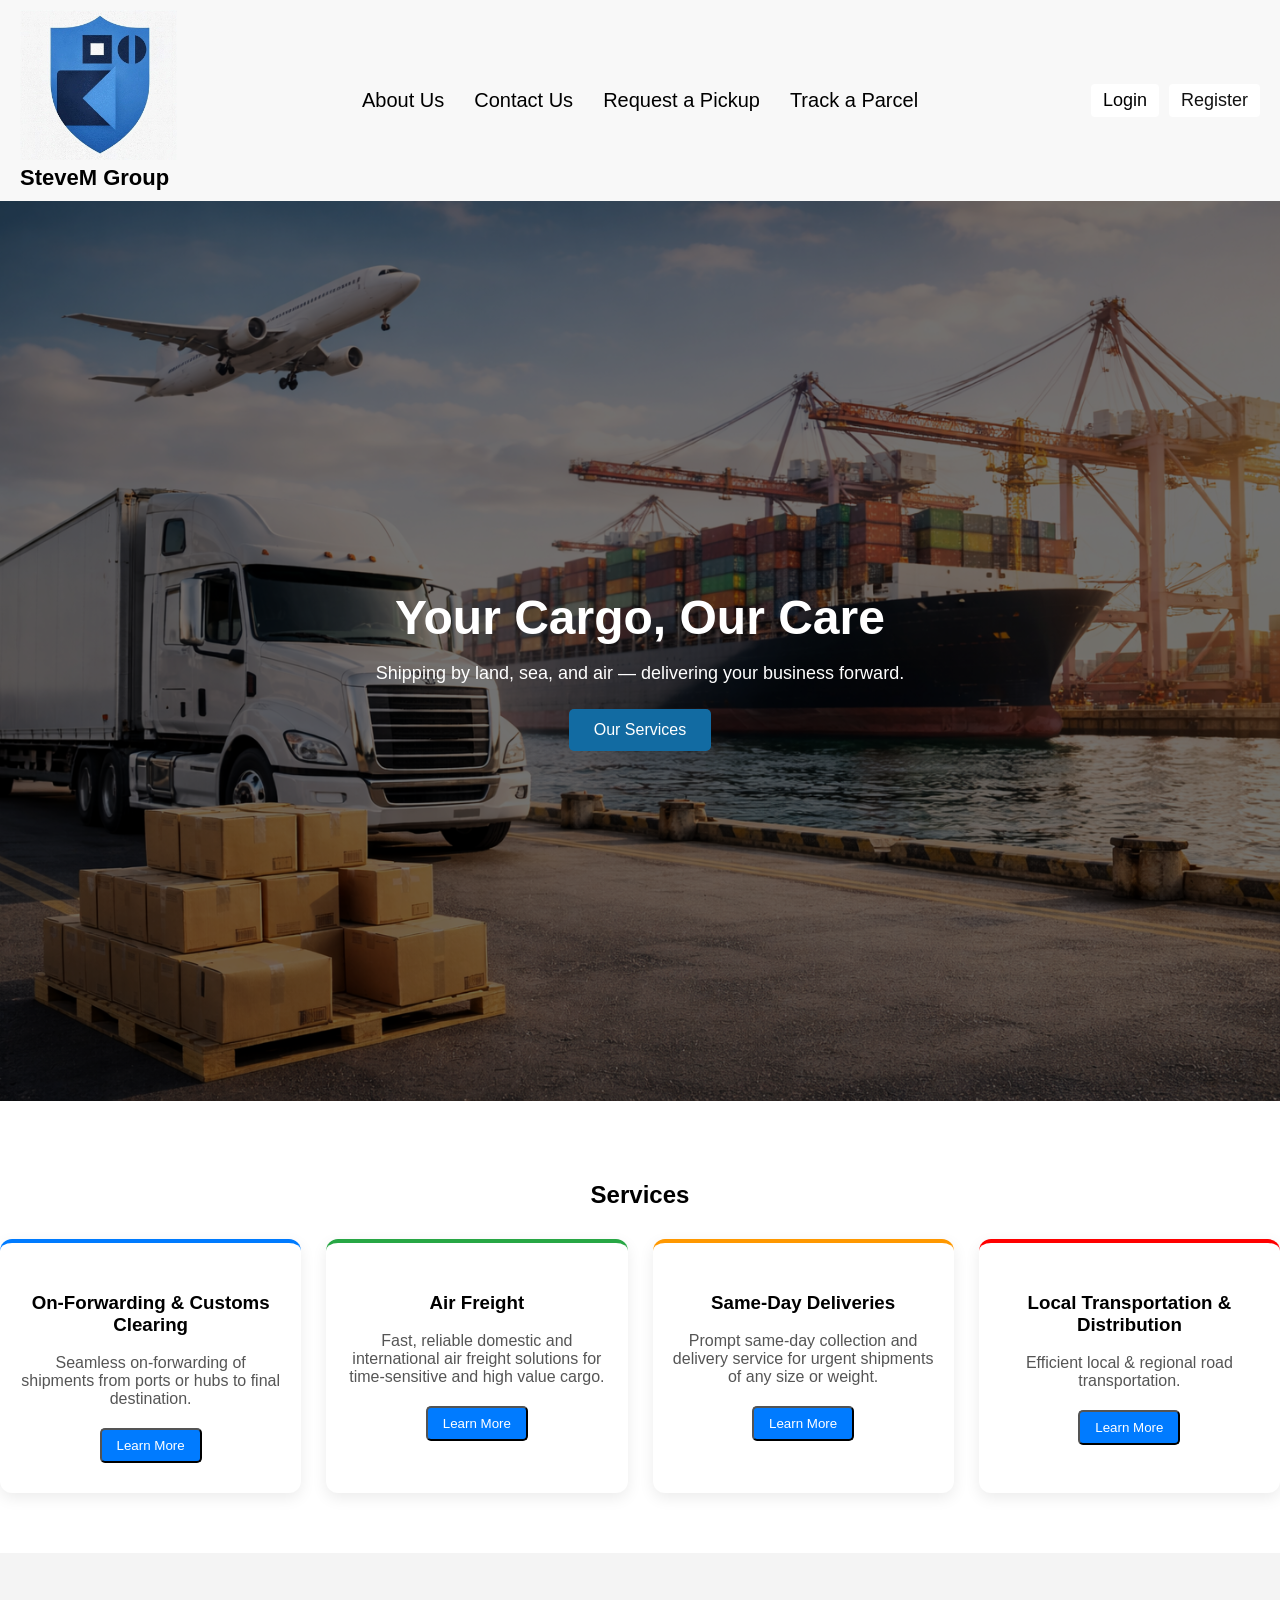
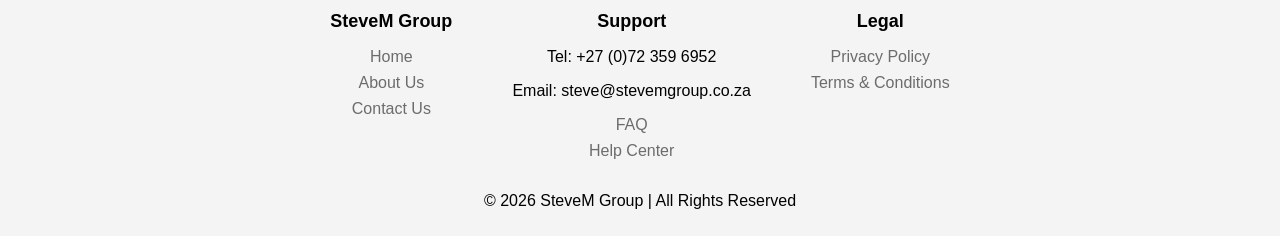
==== index.html @ 938917d2 "Add files via upload" ====
<!DOCTYPE html>
<html lang="en">

<head>
    <meta charset="UTF-8">
    <meta name="viewport" content="width=device-width, initial-scale=1.0">
    <title>SteveM Group</title>
    <link rel="stylesheet" href="style.css">
</head>

<body>

<header>
    <div class="logo-title">
        <img src="logo.jpeg" alt="Company Logo">
        <h1>SteveM Group</h1>
    </div>

    <nav>
        <ul>
            <a href="about.html">About Us</a>
            <a href="contact.html">Contact Us</a>
            <a href="#pick">Request a Pickup</a>
            <a href="#track">Track a Parcel</a>
        </ul>
    </nav>
    <div class="auth-buttons">
        <a href="#" class="login">Login</a>
        <a href="#" class="register">Register</a>
    </div>
</header>

<section class="hero">
  <div class="hero-overlay">
    <div class="hero-content">
      <h1>Your Cargo, Our Care</h1>
      <p>Shipping by land, sea, and air — delivering your business forward.</p>
      <a href="#services" class="btn">Our Services</a>
    </div>
  </div>
</section>

<section id="services">
  <h2>Services</h2>
    <div class="container">
        <form id="services-form">

            <div class="card">
                <h3>On-Forwarding & Customs Clearing</h3>
                <p>Seamless on-forwarding of shipments from ports or hubs to final destination.</p>
                
                <button type="button" onclick="toggleInfo(this)">Learn More</button>

                  <div class="more-info">
                    <p>
                      Full customs clearing services for imports and exports, including documentation, 
                      tariff classification, SARS compliance, EDI submissions, permits, and regulatory support to minimise delays and ensure smooth clearance.
                    </p>
                 </div>

              </div>

            <div class="card">
                <h3>Air Freight</h3>
                <p>Fast, reliable domestic and international air freight solutions for time-sensitive and high value cargo.</p>
               
                <button type="button" onclick="toggleInfo(this)">Learn More</button>


                  <div class="more-info">
                    <p>
                      Services include consolidation, next-flight-out options, dedicated charters, door-to-door delivery, and full shipment tracking.
                      Suitable for general cargo, perishables, and specialised shipments.
                    </p>
                  </div>

            </div>

            <div class="card">
                <h3>Same-Day Deliveries</h3>
                <p>Prompt same-day collection and delivery service for urgent shipments of any size or weight.</p>
             
                <button type="button" onclick="toggleInfo(this)">Learn More</button>

                 <div class="more-info">
                    <p>
                        Ideal for critical documents, medical supplies, spare parts, and time-sensitive commercial goods,
                        with flexible routing and dedicated resources to guarantee speed and reliability
                    </p>
                 </div>

              </div>

            <div class="card">
                <h3>Local Transportation & Distribution</h3>
                <p>Efficient local & regional road transportation.</p>
                
                <button type="button" onclick="toggleInfo(this)">Learn More</button>

                <div class="more-info">
                    <p>
                        Including dedicated fleet options, last-mile delivery, point-to-point hauls, and scheduled distribution routes across Gauteng and South Africa.
                        Focused on reliability, safety, and cost optimisation for retail, manufacturing, and wholesale clients.
                    </p>
                </div>

              </div>
        </form>
    </div>
</section>

<script>
function toggleInfo(button) {
    const info = button.nextElementSibling;

    if (info.style.display === "block") {
        info.style.display = "none";
        button.innerText = "Learn More";
    } else {
        info.style.display = "block";
        button.innerText = "Show Less";
    }
}
</script>


<footer class="footer">
  <div class="footer-container">
    
    <div class="footer-section">
      <h3>SteveM Group</h3>
      <ul>
        <li><a href="#">Home</a></li>
        <li><a href="about.html">About Us</a></li>
        <li><a href="contact.html">Contact Us</a></li>
      </ul>
    </div>

    <div class="footer-section">
      <h3>Support</h3>
      <ul>
        <p>Tel: +27 (0)72 359 6952</p>
        <p>Email: steve@stevemgroup.co.za</p>
        <li><a href="#">FAQ</a></li>
        <li><a href="#">Help Center</a></li>
      </ul>
    </div>

    <div class="footer-section">
      <h3>Legal</h3>
      <ul>
        <li><a href="#">Privacy Policy</a></li>
        <li><a href="#">Terms & Conditions</a></li>
      </ul>
    </div>

  </div>

     <p>© 2026 SteveM Group | All Rights Reserved</p>
</footer>

</body>

</html>
---- style.css ----
body {
 margin: 0;
 font-family: Arial, sans-serif;
 }
html {
    scroll-behavior: smooth;
}
        header {
            position: relative;
            display: flex;
            align-items: center;
            justify-content: space-between; /* pushes content to the left */
            padding: 10px 20px;
            background-color: #f8f8f8;
            color: #ffffff;
        }

        .logo-title {
            display: flex;
            flex-direction: column; /* stack vertically */
            align-items: flex-start; /* align left */
        }

        .logo-title img {
            height: 150px;
            width: auto;
        }

        .logo-title h1 {
            font-size: 22px;
            margin: 5px 0 0 0; /* small space below logo */
            color: black;
        }

/* CENTER: Navigation */
        nav {
            position: absolute;
            left: 50%;
            transform: translateX(-50%);
        }

        nav ul {
            list-style: none;
            display: flex;
            gap: 30px;
            margin: 0;
            padding: 0;
            font-size: 20px;
            text-decoration: none !important;
            
        }

        nav ul li a {
            color: #fff;
            font-size: 16px;
            transition: 0.3s;
            text-decoration: none !important;
        }

        nav a {
            color: #000000;
           text-decoration: none;
        }

        nav ul li a:hover {
            color: #00aaff;
        }

        nav a:hover {
            color: #016da3;
        }

/* RIGHT (Buttons) */
        .auth-buttons {
            flex: 1;
            display: flex;
            justify-content: flex-end;
            gap: 10px;
        }

        .auth-buttons a {
            text-decoration: none;
            padding: 6px 12px;
            border-radius: 4px;
            font-size: 18px;
            transition: 0.3s;
        }

        .login {
            background-color: #ffffff;
            color: #000000;
            
        }

        .login:hover {
            background-color: #ccc;
            color: #111;
        }

        .register {
            background-color: #ffffff;
            color: #111;
        }

        .register:hover {
            background-color: #ccc;
        }

            /* MOBILE */
        @media (max-width: 768px) {
            nav ul {
                gap: 15px;
                font-size: 14px;
            }

            .logo-title h1 {
                font-size: 14px;
            }

            .auth-buttons a {
                padding: 5px 8px;
                font-size: 12px;
            }
        }
      
footer {
    background: #f4f4f4;
    color: rgb(0, 0, 0);
    text-align: center;
    padding: 40px 20px 10px;
    clear: both;
}

.footer-container {
  display: flex;
  justify-content: center;
  gap: 60px;
  flex-wrap: wrap;
  text-align: center;
}

.footer-section h3 {
  margin-bottom: 15px;
  font-size: 18px;
}

.footer-section ul {
  list-style: none;
  padding: 0;
}

.footer-section ul li {
  margin: 8px 0;
}

.footer-section ul li a {
  color: #6c6c6c;
  text-decoration: none;
  transition: 0.3s;
}

.footer-section ul li a:hover {
  color: #000000;
}

.footer-bottom {
  text-align: center;
  margin-top: 30px;
  border-top: 1px solid #333;
  padding-top: 15px;
  font-size: 14px;
}

/* HERO SECTION */
.hero {
  height: 100vh;
  background: url('logistics-hero.png') no-repeat center center/cover;
  position: relative;
}

/* DARK OVERLAY */
.hero-overlay {
  background: rgba(0, 0, 0, 0.55);
  height: 100%;
  display: flex;
  align-items: center;
  justify-content: center;
  text-align: center;
}

/* CONTENT */
.hero-content {
  color: #fff;
  max-width: 700px;
  padding: 20px;
}

.hero-content h1 {
  font-size: 48px;
  margin-bottom: 15px;
}

.hero-content p {
  font-size: 18px;
  margin-bottom: 25px;
}

/* BUTTON */
.btn {
  display: inline-block;
  padding: 12px 25px;
  background: #126ba2;
  color: #fff;
  text-decoration: none;
  border-radius: 5px;
  transition: 0.3s;
}

.btn:hover {
  background: #e65c00;
}

#services {
    padding: 60px 0;
    text-align: center;
}

#services-form {
    display: grid;
    grid-template-columns: repeat(auto-fit, minmax(250px, 1fr));
    gap: 25px;
    margin-top: 30px;
}

.card {
    background: #fff;
    padding: 30px 20px;
    border-radius: 12px;
    transition: 0.3s ease;
    box-shadow: 0 5px 15px rgba(0,0,0,0.08);
    border-top: 4px solid #007BFF;
}

/* Text */
.card p {
    font-size: 16px;
    color: #555;
    margin-bottom: 20px;
}

/* Link */
.card a {
    display: inline-block;
    padding: 8px 15px;
    background: #007BFF;
    color: #fff;
    border-radius: 5px;
    text-decoration: none;
}

/* Hover Effect */
.card:hover {
    transform: translateY(-10px);
    box-shadow: 0 10px 25px rgba(0,0,0,0.15);
}

.card:nth-child(1) { border-color: #007BFF; }
.card:nth-child(2) { border-color: #28a745; }
.card:nth-child(3) { border-color: #ff9800; }
.card:nth-child(4) { border-color: #ff0000; }

.more-info {
    display: none;
    margin-top: 10px;
    color: #555;
}

button {
   display: inline-block;
    padding: 8px 15px;
    background: #007BFF;
    color: #fff;
    border-radius: 5px;
    text-decoration: none;
    cursor: pointer;
}
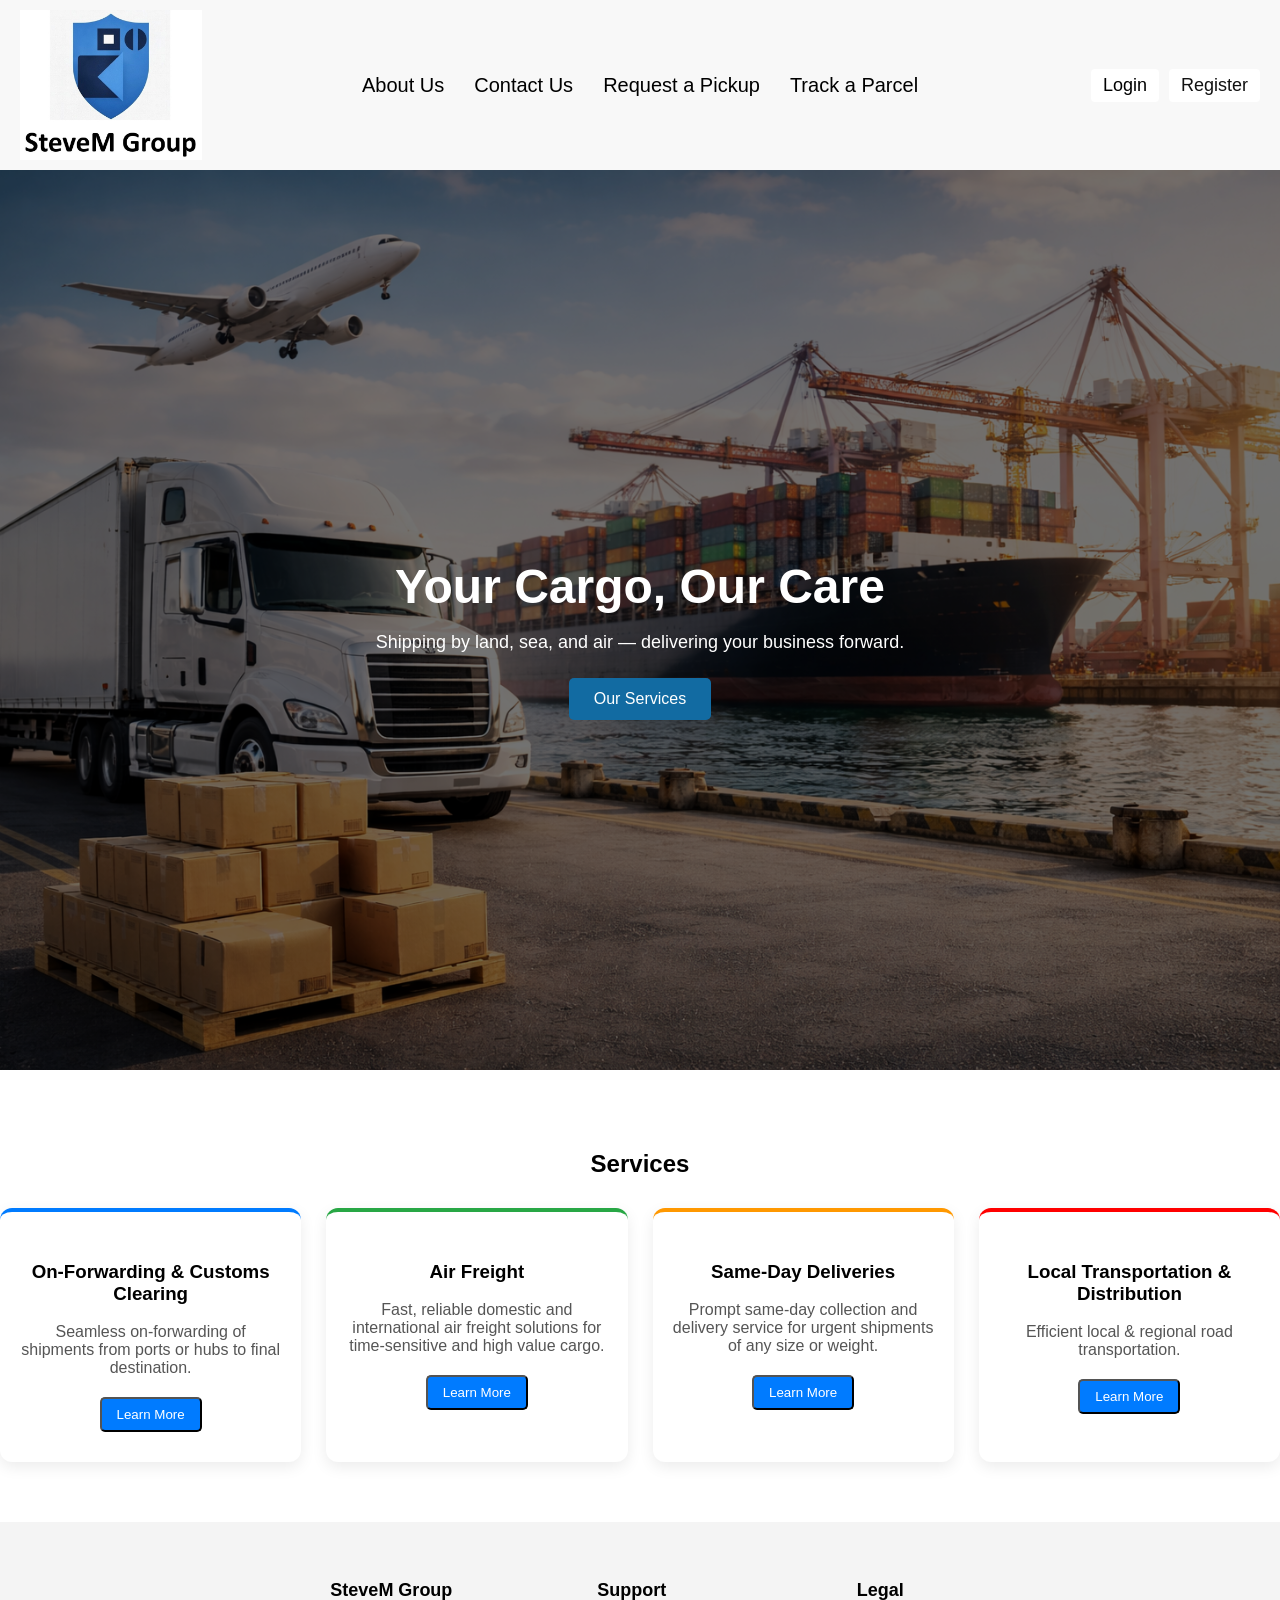
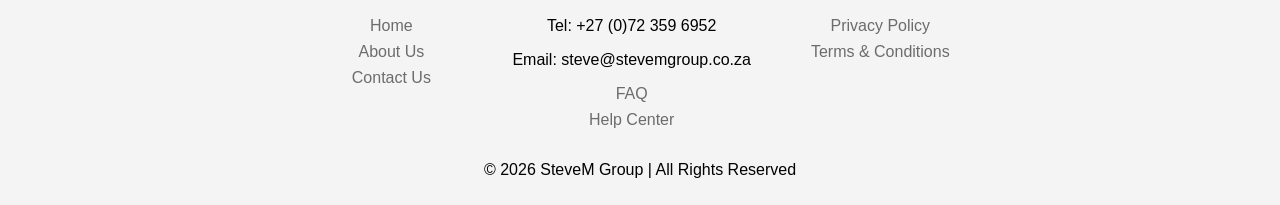
==== commit 39d0ce7c: "Update index.html" ====
--- a/index.html
+++ b/index.html
@@ -13,7 +13,7 @@
 <header>
     <div class="logo-title">
         <img src="logo.jpeg" alt="Company Logo">
-        <h1>SteveM Group</h1>
+    
     </div>
 
     <nav>
@@ -161,4 +161,4 @@
 
 </body>
 
-</html>+</html>
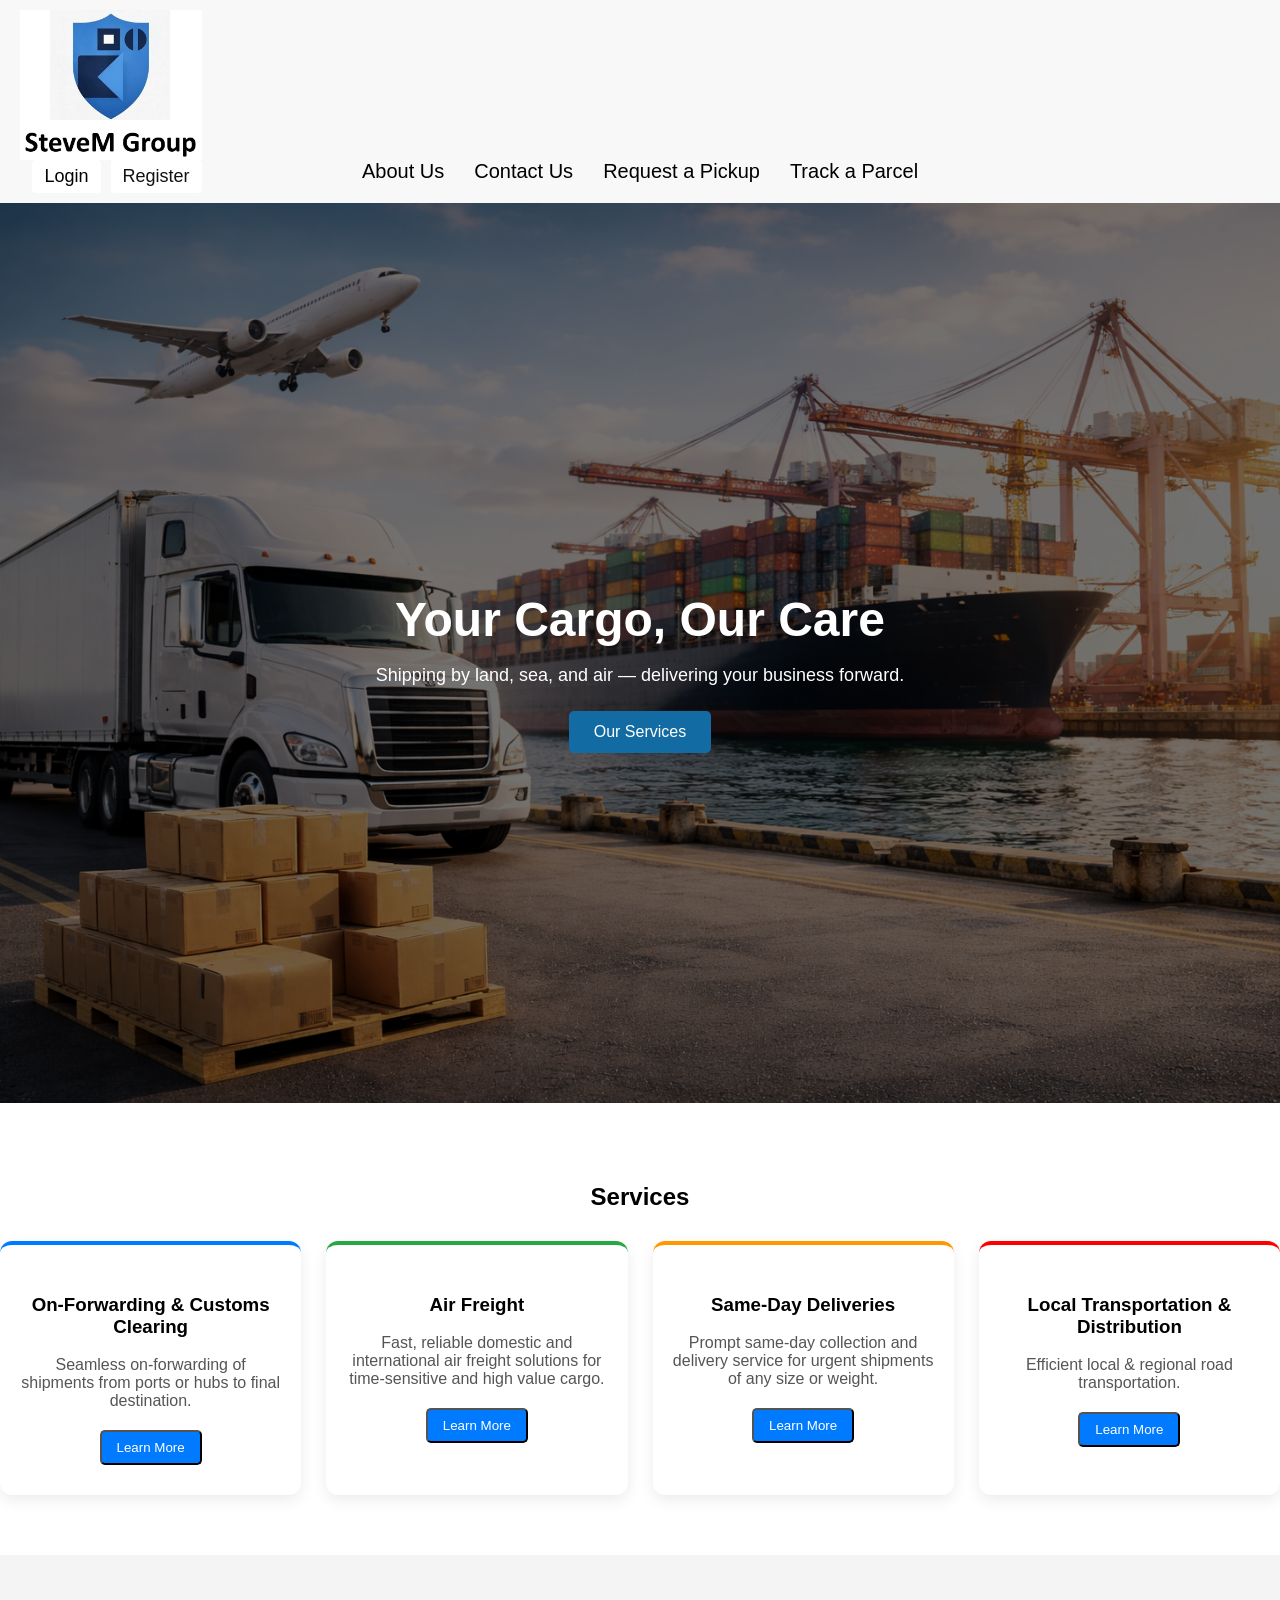
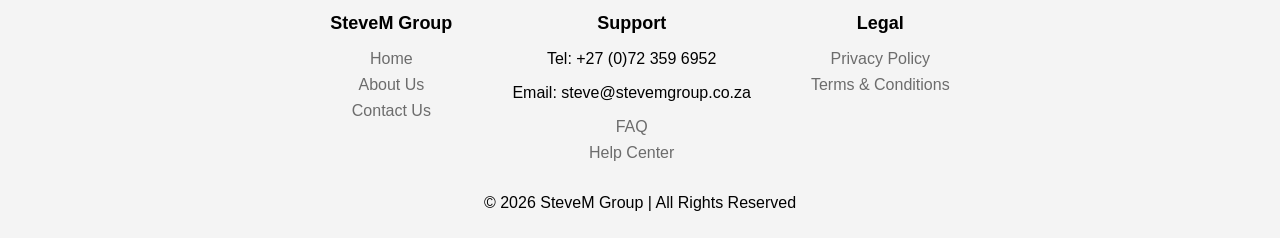
==== commit 83b406d5: "Update index.html" ====
--- a/index.html
+++ b/index.html
@@ -11,23 +11,29 @@
 <body>
 
 <header>
+<div class="header-container">
     <div class="logo-title">
         <img src="logo.jpeg" alt="Company Logo">
-    
+        
     </div>
 
-    <nav>
-        <ul>
-            <a href="about.html">About Us</a>
-            <a href="contact.html">Contact Us</a>
-            <a href="#pick">Request a Pickup</a>
-            <a href="#track">Track a Parcel</a>
-        </ul>
-    </nav>
+    <div class="center">
+      <nav>
+          <ul>
+              <a href="about.html">About Us</a>
+              <a href="contact.html">Contact Us</a>
+              <a href="#pick">Request a Pickup</a>
+              <a href="#track">Track a Parcel</a>
+          </ul>
+      </nav>
+   </div>
+
     <div class="auth-buttons">
         <a href="#" class="login">Login</a>
         <a href="#" class="register">Register</a>
     </div>
+
+  </div>
 </header>
 
 <section class="hero">
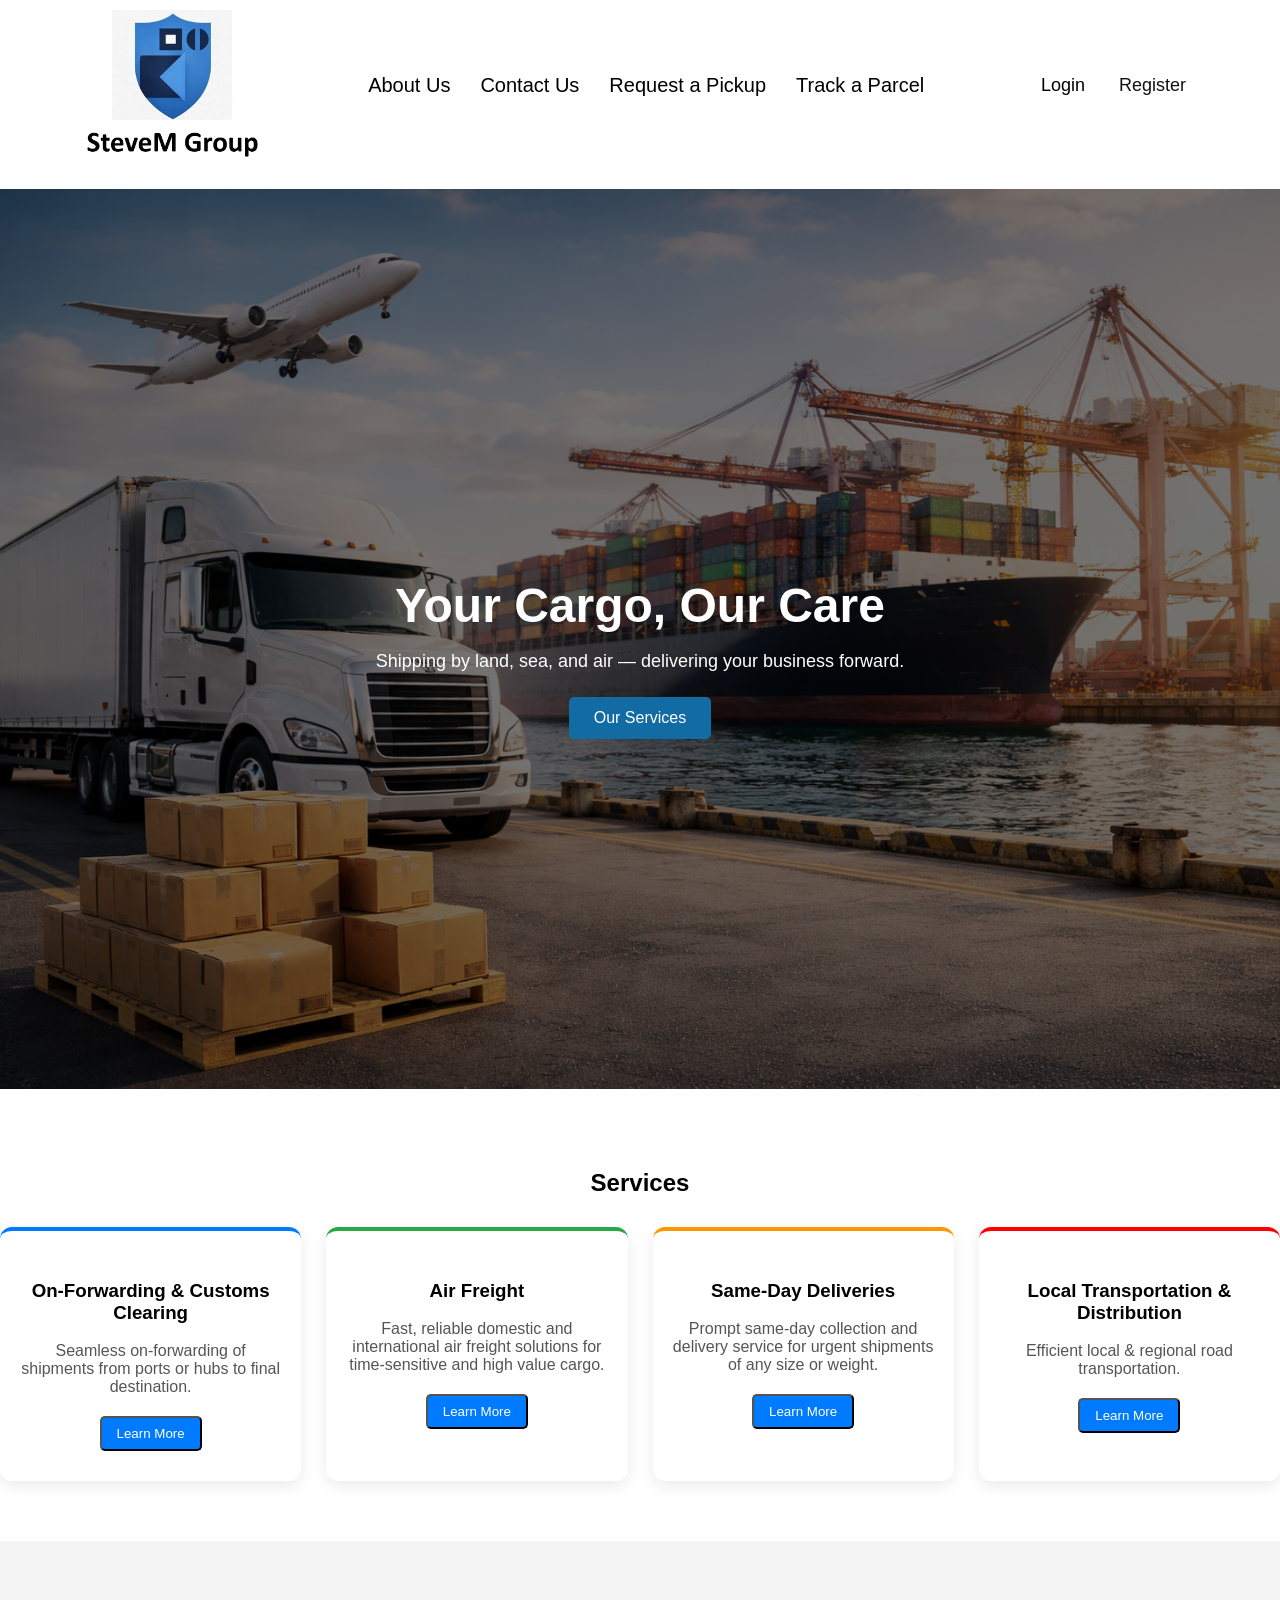
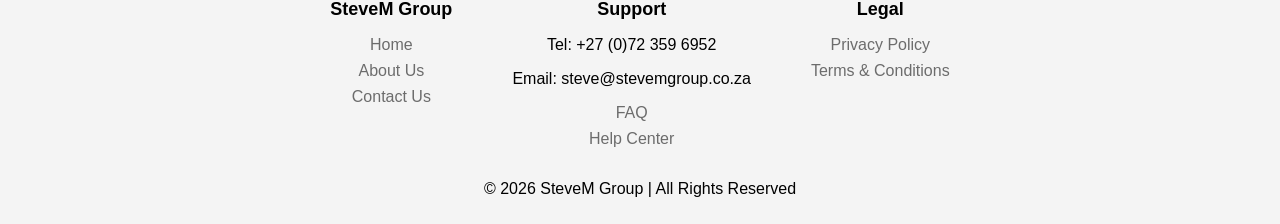
==== commit 8b7baaec: "Refactor index.html for improved structure and navigation" ====
--- a/index.html
+++ b/index.html
@@ -12,13 +12,13 @@
 
 <header>
 <div class="header-container">
-    <div class="logo-title">
+    <div href="index.html" class="logo-title">
         <img src="logo.jpeg" alt="Company Logo">
         
     </div>
 
     <div class="center">
-      <nav>
+      <nav id="nav-menu">
           <ul>
               <a href="about.html">About Us</a>
               <a href="contact.html">Contact Us</a>
@@ -28,13 +28,30 @@
       </nav>
    </div>
 
+ 
+
     <div class="auth-buttons">
         <a href="#" class="login">Login</a>
         <a href="#" class="register">Register</a>
     </div>
 
   </div>
+       <!-- Burger Icon -->
+    <div class="burger" id="burger">
+      ☰
+    </div>
+
+
 </header>
+
+<script>
+  const burger = document.getElementById("burger");
+  const nav = document.getElementById("nav-menu");
+
+  burger.addEventListener("click", () => {
+    nav.classList.toggle("active");
+  });
+</script>
 
 <section class="hero">
   <div class="hero-overlay">
--- a/style.css
+++ b/style.css
@@ -6,19 +6,27 @@
     scroll-behavior: smooth;
 }
         header {
-            position: relative;
+           
+            padding: 10px 20px;
+            background-color: #ffffff;
+            color: #ffffff;
+        }
+
+        .header-container {
             display: flex;
             align-items: center;
-            justify-content: space-between; /* pushes content to the left */
-            padding: 10px 20px;
-            background-color: #f8f8f8;
-            color: #ffffff;
+            justify-content: space-between;
+            flex-wrap: wrap;
+            width: 90%;
+            max-width: 1200px;
+            margin: 0 auto; /* centers everything */
         }
 
         .logo-title {
             display: flex;
             flex-direction: column; /* stack vertically */
             align-items: flex-start; /* align left */
+            
         }
 
         .logo-title img {
@@ -33,10 +41,11 @@
         }
 
 /* CENTER: Navigation */
-        nav {
-            position: absolute;
-            left: 50%;
-            transform: translateX(-50%);
+        .center {
+            flex: 1;
+            display: flex;
+            justify-content: center;
+         
         }
 
         nav ul {
@@ -46,7 +55,7 @@
             margin: 0;
             padding: 0;
             font-size: 20px;
-            text-decoration: none !important;
+           
             
         }
 
@@ -72,9 +81,7 @@
 
 /* RIGHT (Buttons) */
         .auth-buttons {
-            flex: 1;
-            display: flex;
-            justify-content: flex-end;
+            display: flex;
             gap: 10px;
         }
 
@@ -284,4 +291,3 @@
     text-decoration: none;
     cursor: pointer;
 }
-   
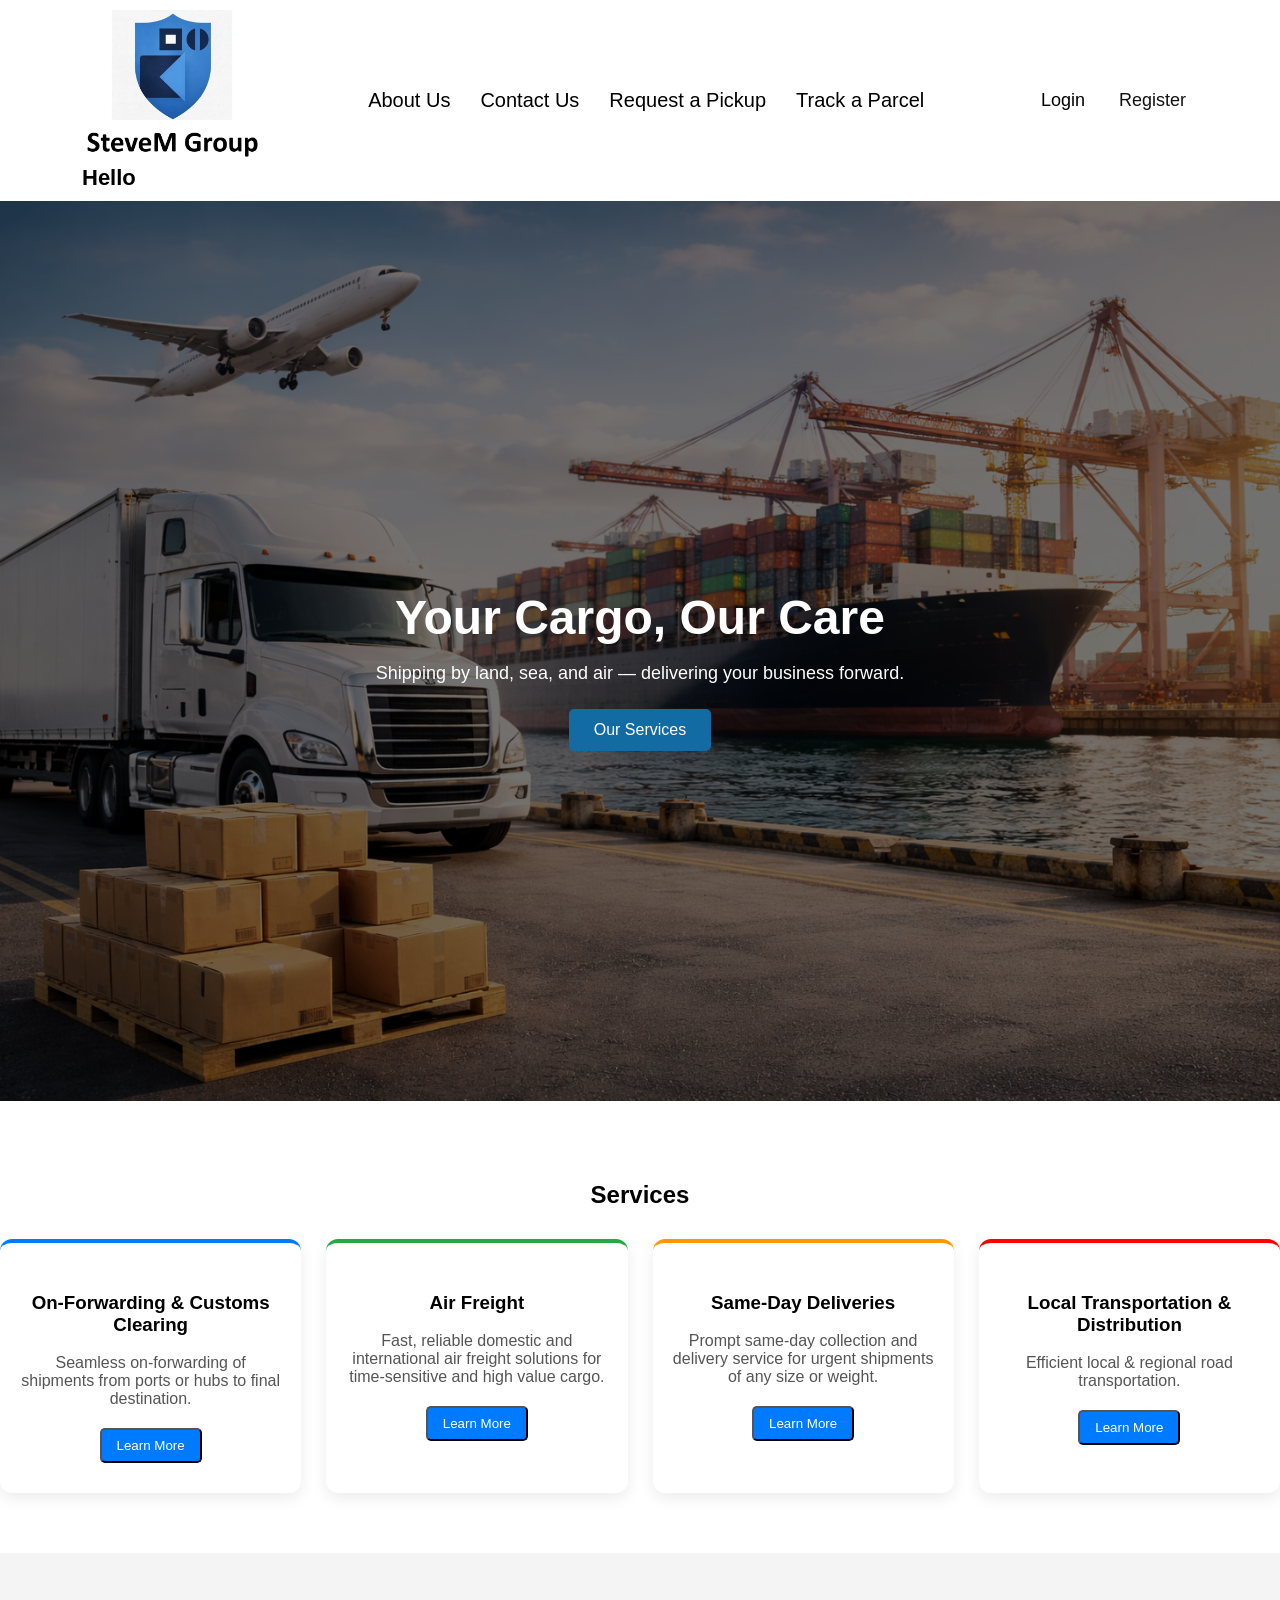
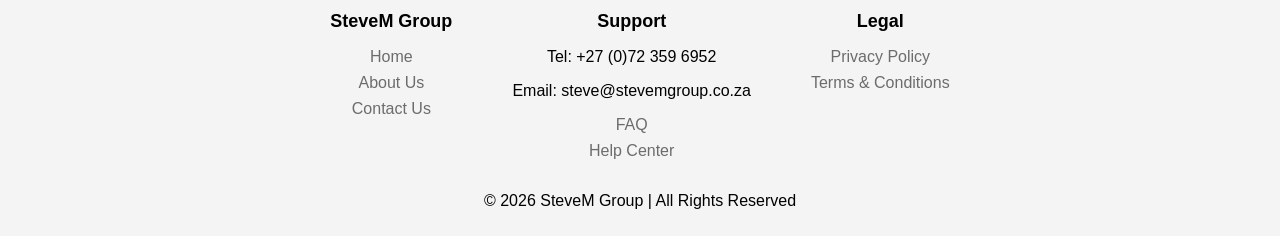
==== commit f51c2a04: "Update index.html" ====
--- a/index.html
+++ b/index.html
@@ -14,7 +14,7 @@
 <div class="header-container">
     <div href="index.html" class="logo-title">
         <img src="logo.jpeg" alt="Company Logo">
-        
+        <h1>Hello</h1>
     </div>
 
     <div class="center">
--- a/style.css
+++ b/style.css
@@ -6,7 +6,7 @@
     scroll-behavior: smooth;
 }
         header {
-           
+            position: relative;
             padding: 10px 20px;
             background-color: #ffffff;
             color: #ffffff;
@@ -291,3 +291,47 @@
     text-decoration: none;
     cursor: pointer;
 }
+
+/* Burger hidden on desktop */
+.burger {
+  display: none;
+  font-size: 28px;
+  cursor: pointer;
+}
+
+/* 📱 Tablet & Mobile */
+@media (max-width: 768px) {
+  nav {
+    position: absolute;
+    top: 70px;
+    right: 0;
+    background: transparent;
+    width: 100%;
+    display: none; /* hidden by default */
+  }
+
+  nav ul {
+    flex-direction: column;
+    align-items: center;
+    padding: 20px 0;
+    font-size: 14px;
+  }
+
+  nav ul li {
+    margin: 10px 0;
+  }
+
+  /* Show burger */
+  .burger {
+    display: block;
+    color: #cfcfcf;
+    position: relative;
+    z-index: 1001;
+
+  }
+
+  /* Active menu */
+  nav.active {
+    display: block;
+  }
+}
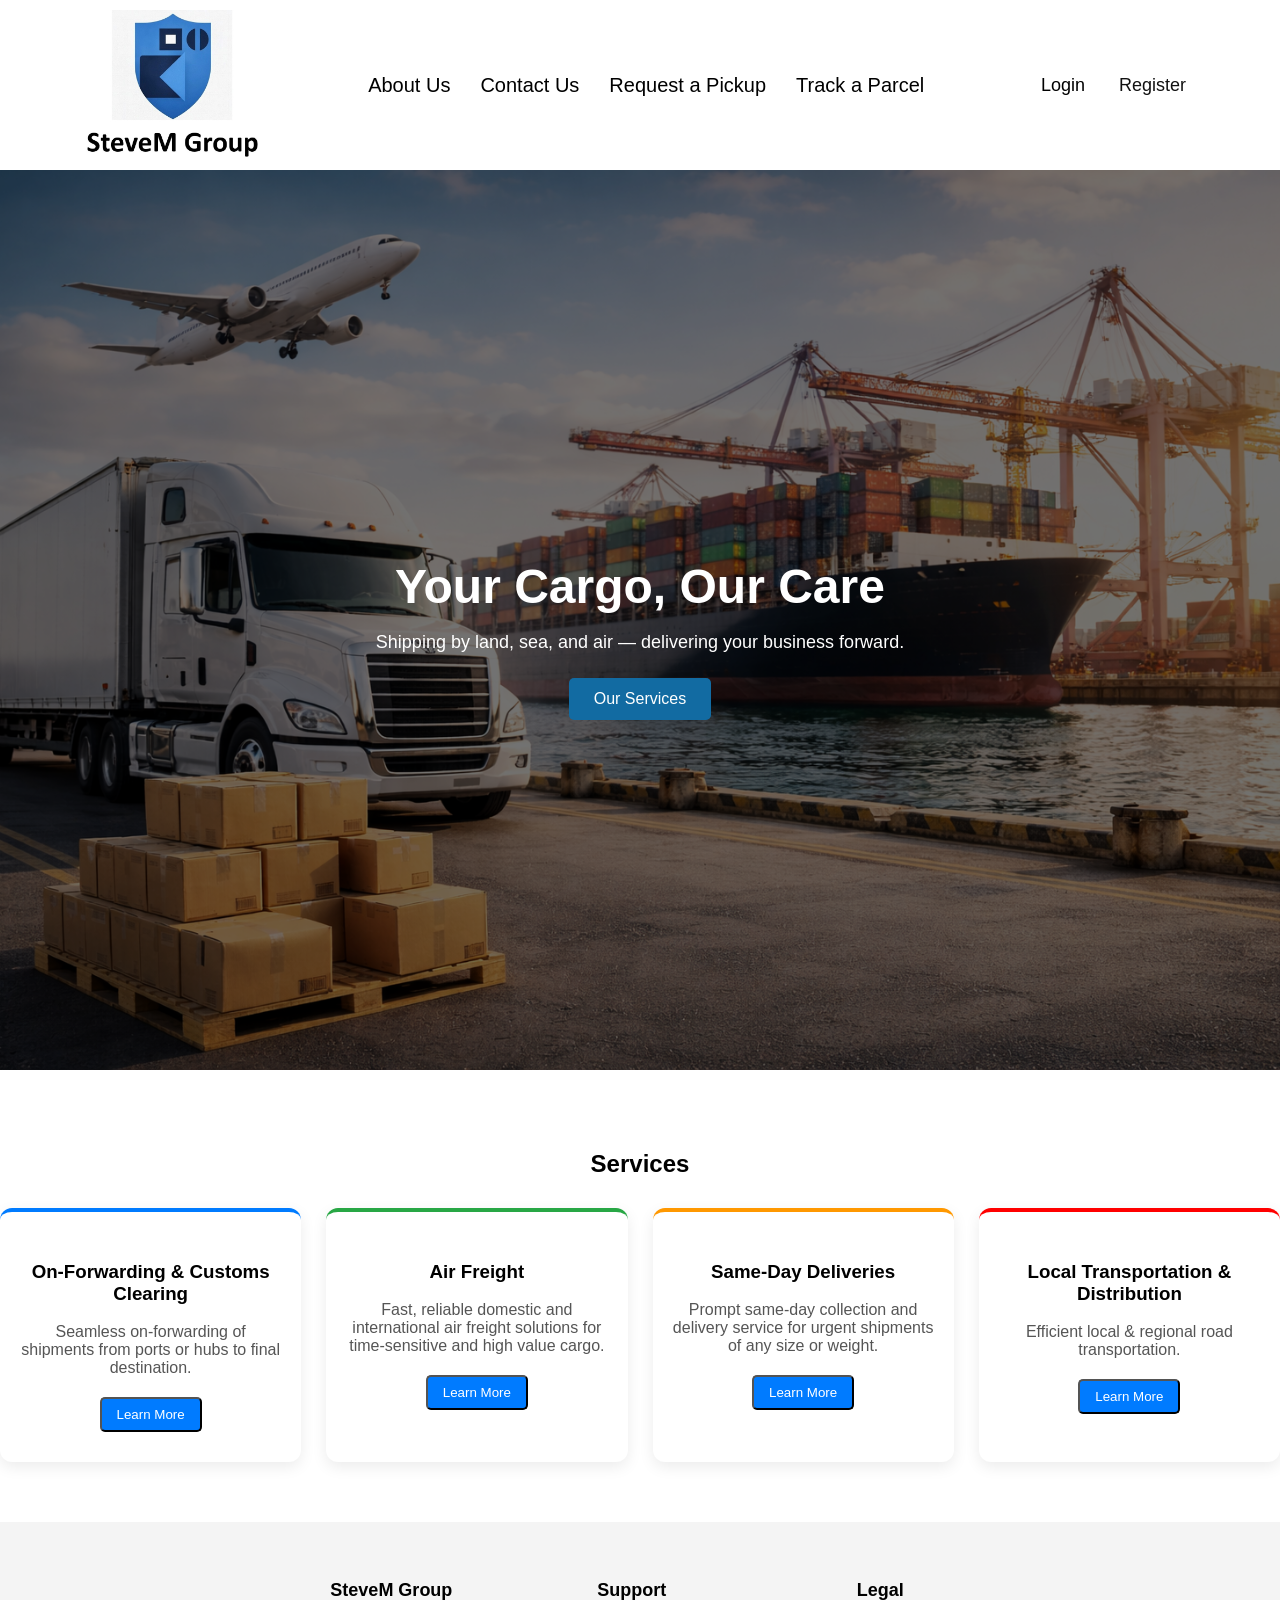
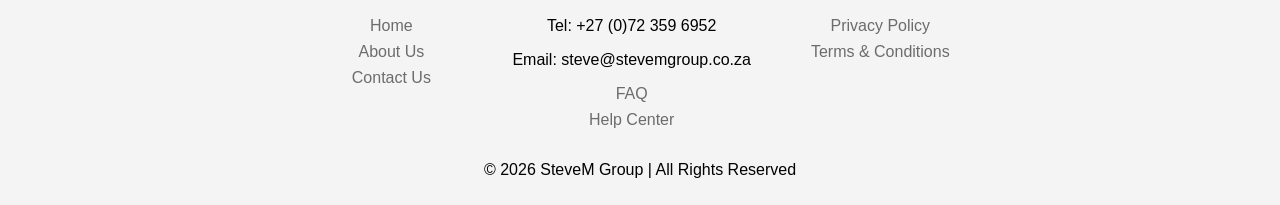
==== commit a43b1061: "Fix HTML formatting and structure" ====
--- a/index.html
+++ b/index.html
@@ -14,7 +14,6 @@
 <div class="header-container">
     <div href="index.html" class="logo-title">
         <img src="logo.jpeg" alt="Company Logo">
-        <h1>Hello</h1>
     </div>
 
     <div class="center">
